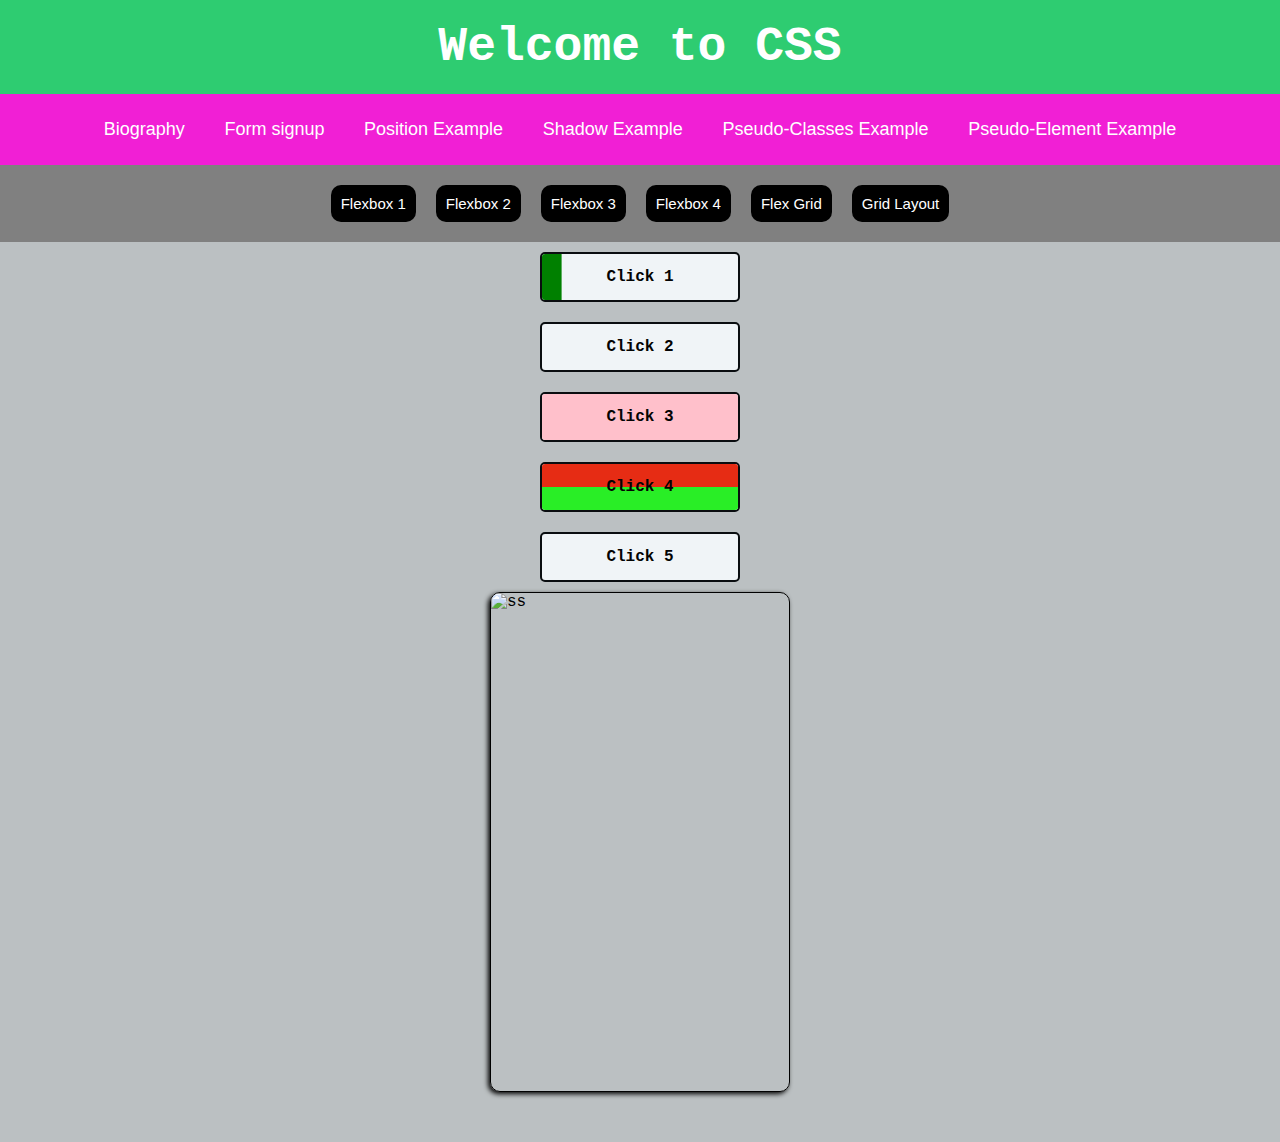
==== index.html @ 81ff0dc6 "added css code" ====
<!DOCTYPE html>
<html lang="en">
<head>
    <meta charset="UTF-8">
    <meta name="viewport" content="width=device-width, initial-scale=1.0">
    <title>Basic Css</title>
    <style>
        * {
            margin: 0;
            padding: 0;
            box-sizing: border-box;
        }
        body {
            font-family: Arial, sans-serif;
            background-color: #d4f4d7;
        }
        header {
            background-color: #2ecc71;
            color: white;
            text-align: center;
            padding: 20px;
            font-size: 24px;
        }
         .navbar{
            background-color: #f11fd5;
            padding: 10px;
            text-align: center;
        }
        .navbar .btn {
            color: white;
            text-decoration: none;
            margin: 15px;
            font-size: 18px;
            border: 0;
            background-color: #f11fd5; 
            cursor: pointer;
            transition: background-color 0.3s, color 0.3s;
        }
        .navbar .btn:hover {
            text-decoration: underline;
            color: #000;
        }
        main {
            display: flex;
            padding: 20px;
        }
        section {
            flex: 2;
            background-color: #7fff7f;
            padding: 20px;
            margin-right: 10px;
        }
        aside {
            flex: 1;
            background-color: #7fff7f;
            padding: 20px;
        }
        footer {
            background-color: #2ecc71;
            color: white;
            text-align: center;
            padding: 10px;
            margin-top: 20px;
        }
        .nav-btn {
            display: flex;
            justify-content: center;
            flex-wrap: wrap;
            background-color: gray;
            padding: 10px;
            text-align: center;
        }
        .flexClass {
            display: flex;
            justify-content: center;
            align-items: center;
            flex-direction: column;
            margin: 10px;
            padding: 10px;
            background-color: black;
            color: white;
            text-decoration: none;
            font-size: 15px;
            border: 0;
            cursor: pointer;
            transition: background-color 0.3s, color 0.3s;
            border-radius: 10px;
        }
        .flexClass:hover {
           background-color: white;
            color: #000;
        }
      
    </style>
      <script src="https://code.jquery.com/jquery-1.11.3.min.js"></script>
   <script>
       function getPageName(pageName) {
            var x = document.getElementById("includeHtml");
            x.innerHTML = "Hello World";
         $("#includeHtml").load(pageName);
       }    
        
      $(function() {

      
$("#includeHtml").load("button-pseudo-classes.html");
        
      });
   </script>
</head>
<body>
    <header>
        <h1>Welcome to CSS</h1>
    </header>
    <nav class="navbar">
      
<button class="btn" title="Click to do something" onclick="getPageName('biography-page.html');">Biography</button>
<button class="btn" title="Click to do something" onclick="getPageName('form-signup.html');">Form signup</button>
<button class="btn" title="Click to do something" onclick="getPageName('position.html');">Position Example</button>
<button class="btn" title="Click to do something" onclick="getPageName('shadow.html');">Shadow Example</button>
<button  class="btn" title="Click to do something" onclick="getPageName('button-pseudo-classes.html');">Pseudo-Classes Example</button>
<button  class="btn" title="Click to do something" onclick="getPageName('pseudo-classes-pseudo-elements.html');">Pseudo-Element Example</button>
 
</nav>
   <nav class="nav-btn">
      
<button class="btn flexClass" title="Click to do something" onclick="getPageName('flex-box.html');">Flexbox 1</button>
<button class="btn flexClass" title="Click to do something" onclick="getPageName('flex-box2.html');">Flexbox 2</button>
<button class="btn flexClass" title="Click to do something" onclick="getPageName('flex-box5.html');">Flexbox 3 </button>
<button class="btn flexClass" title="Click to do something" onclick="getPageName('flex-box6.html');">Flexbox 4 </button>
<button  class="btn flexClass" title="Click to do something" onclick="getPageName('flex-grid.html');">Flex Grid</button>
<button  class="btn flexClass" title="Click to do something" onclick="getPageName('grid-layout.html');">Grid Layout</button>
 
</nav>
   
      <div id="includeHtml"></div>
    
</body>
</html>
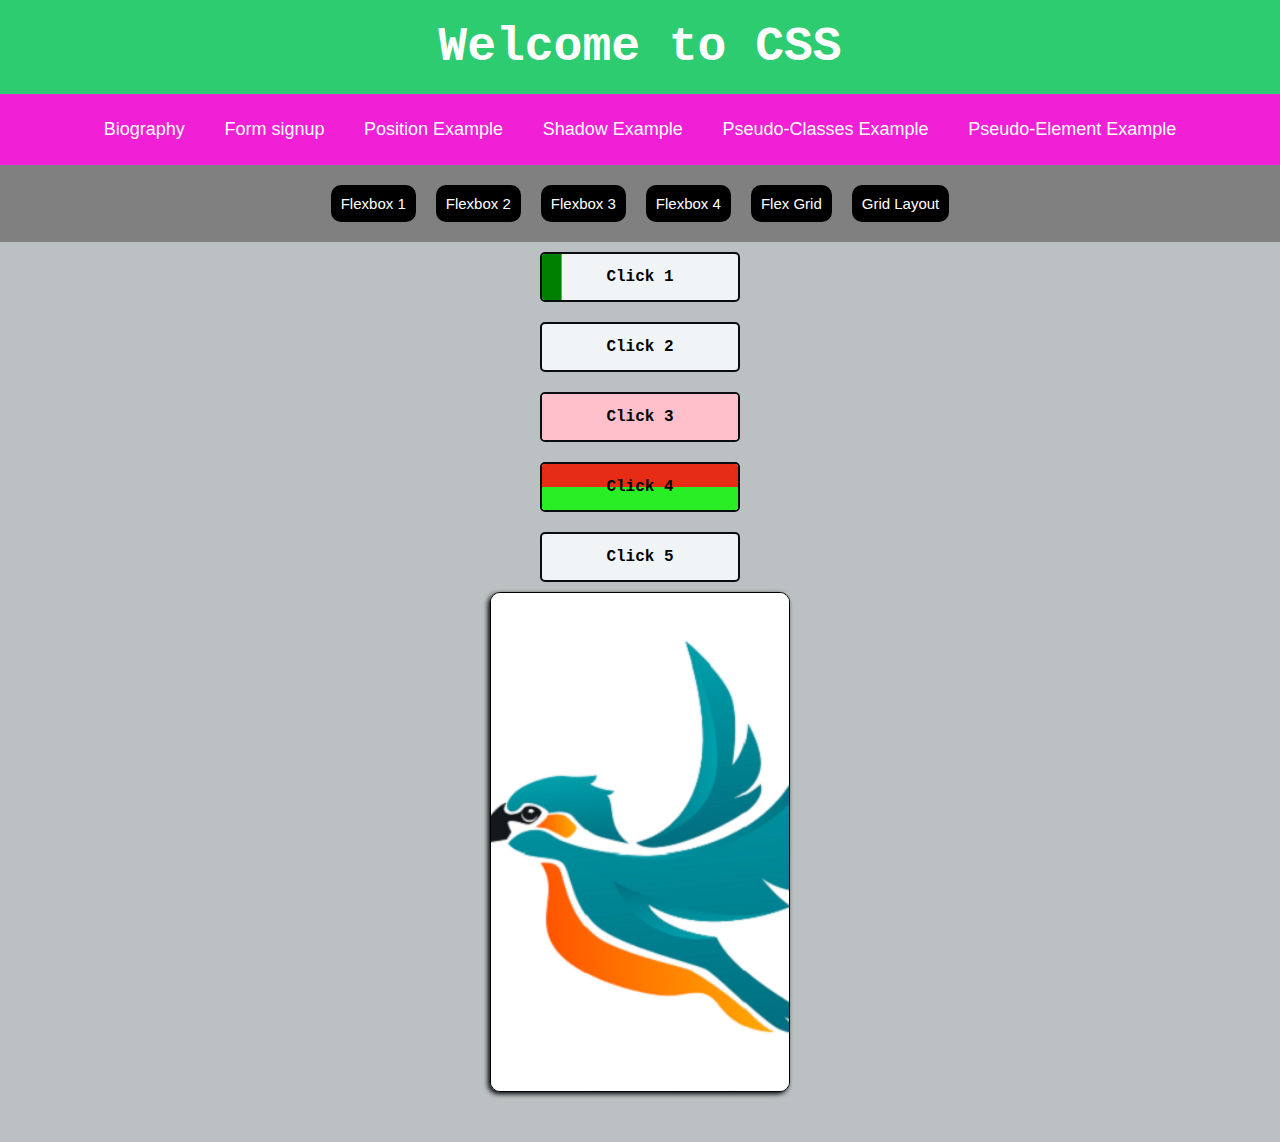
==== commit 309c472f: "fixed" ====
--- a/index.html
+++ b/index.html
@@ -95,8 +95,6 @@
       <script src="https://code.jquery.com/jquery-1.11.3.min.js"></script>
    <script>
        function getPageName(pageName) {
-            var x = document.getElementById("includeHtml");
-            x.innerHTML = "Hello World";
          $("#includeHtml").load(pageName);
        }    
         
